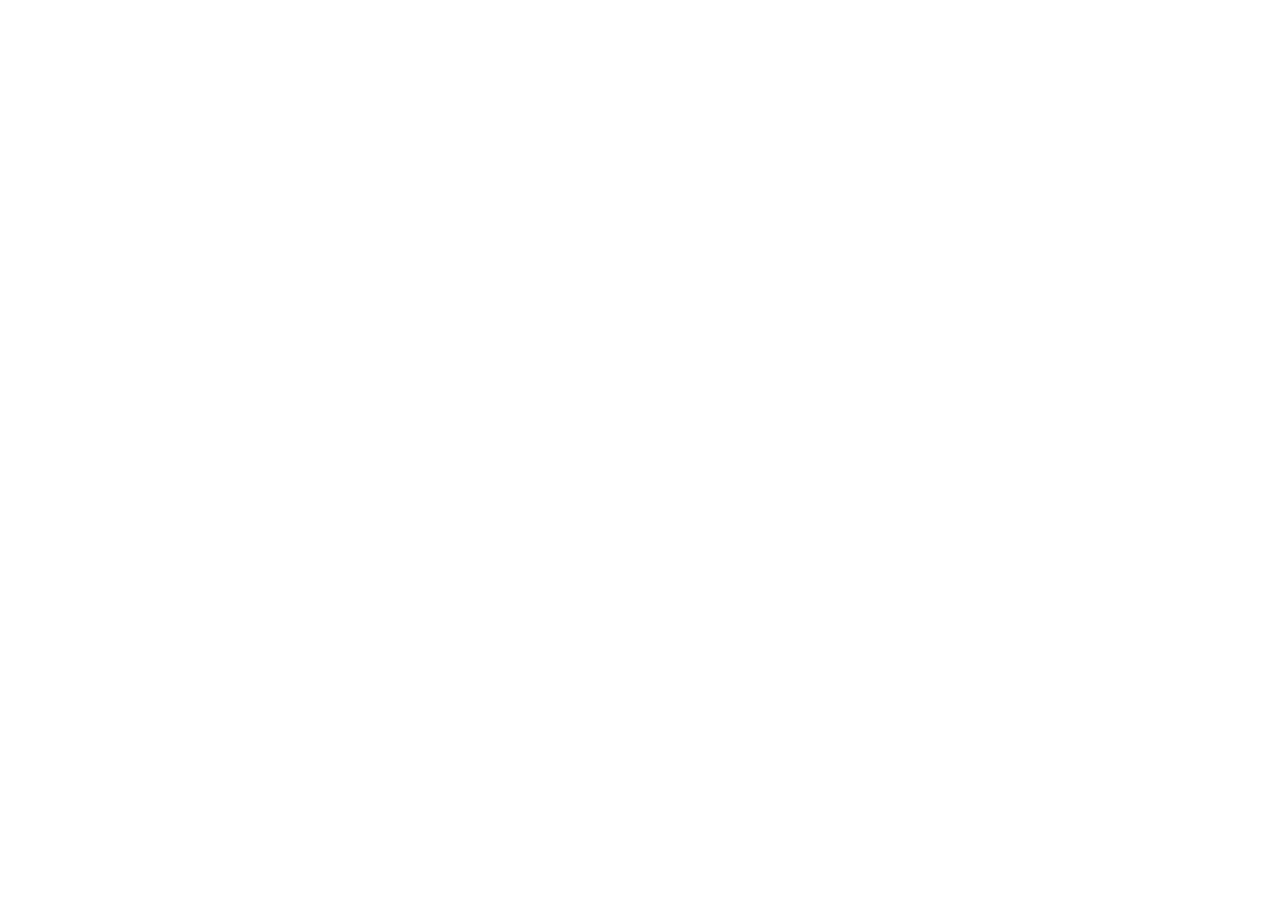
==== index.html @ 080266b5 "começando" ====
<!DOCTYPE html>
<html lang="en">
<head>
    <meta charset="UTF-8">
    <meta name="viewport" content="width=device-width, initial-scale=1.0">
    <title>Racing Angels</title>
</head>
<body>
    
</body>
</html>
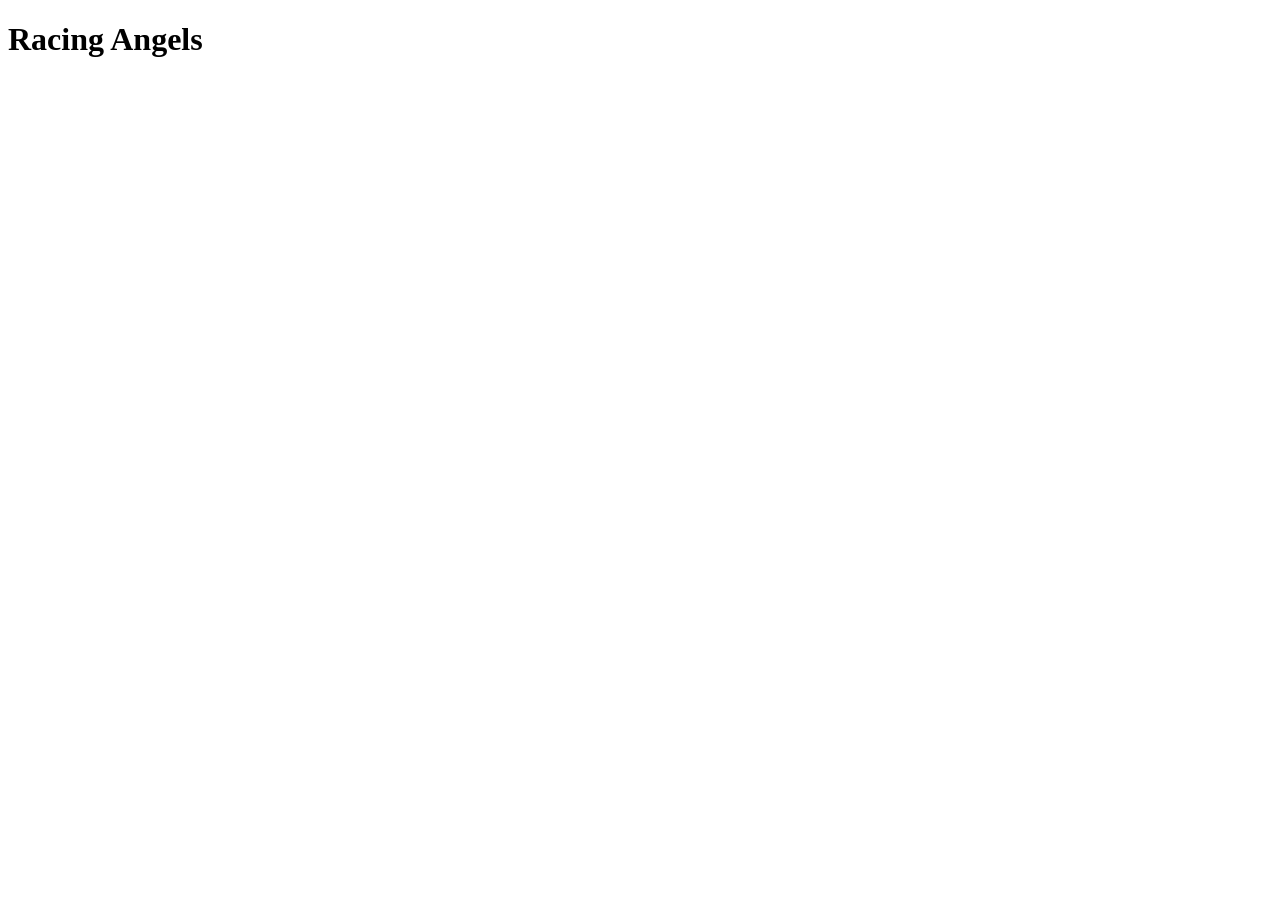
==== commit e0f07169: "continuando" ====
--- a/index.html
+++ b/index.html
@@ -3,9 +3,14 @@
 <head>
     <meta charset="UTF-8">
     <meta name="viewport" content="width=device-width, initial-scale=1.0">
-    <title>Racing Angels</title>
+    <title>Document</title>
+    <link rel="stylesheet"  href="login.css">
 </head>
 <body>
+    <div class="login-container"> 
+        <div class="login-card">
+            <h1>Racing Angels</h1>
+    </div>
     
 </body>
 </html>
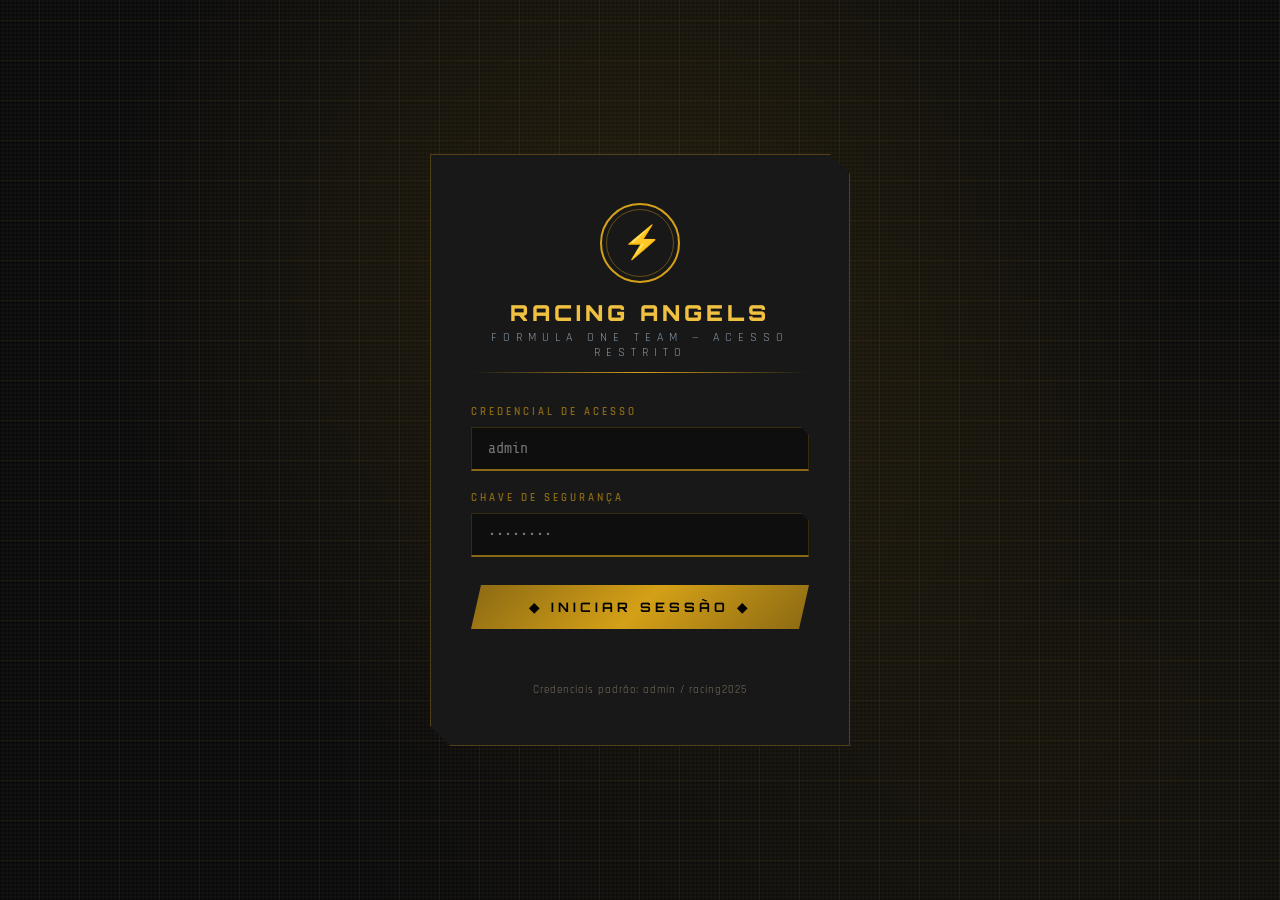
==== commit e849bd83: "finalizado" ====
--- a/index.html
+++ b/index.html
@@ -1,16 +1,265 @@
 <!DOCTYPE html>
-<html lang="en">
+<html lang="pt-BR">
 <head>
-    <meta charset="UTF-8">
-    <meta name="viewport" content="width=device-width, initial-scale=1.0">
-    <title>Document</title>
-    <link rel="stylesheet"  href="login.css">
+  <meta charset="UTF-8">
+  <meta name="viewport" content="width=device-width, initial-scale=1.0">
+  <title>Racing Angels — Formula One Team</title>
+  <link href="https://fonts.googleapis.com/css2?family=Rajdhani:wght@400;500;600;700&family=Orbitron:wght@400;700;900&family=Share+Tech+Mono&display=swap" rel="stylesheet">
+  <link rel="stylesheet" href="style.css">
 </head>
-<body>
-    <div class="login-container"> 
-        <div class="login-card">
-            <h1>Racing Angels</h1>
-    </div>
+<body class="carbon-bg">
+  
+  <div class="loader-bar" id="loader"></div>
+  
+  <div id="login-screen" class="screen active">
+    <div class="login-bg"></div>
+    <div class="login-lines"></div>
     
+    <div class="login-card">
+      <div class="login-emblem">
+        <div class="emblem-ring">
+          <div class="wing-icon">⚡</div>
+        </div>
+        <div class="login-title">Racing Angels</div>
+        <div class="login-subtitle">Formula One Team — Acesso Restrito</div>
+        <div class="logo-line"></div>
+      </div>
+  
+      <div class="form-group">
+        <label class="form-label">Credencial de Acesso</label>
+        <input type="text" id="username" class="form-input" placeholder="admin" autocomplete="off">
+      </div>
+  
+      <div class="form-group">
+        <label class="form-label">Chave de Segurança</label>
+        <input type="password" id="password" class="form-input" placeholder="••••••••">
+      </div>
+  
+      <button class="btn-login" onclick="doLogin()">◆ INICIAR SESSÃO ◆</button>
+      <div class="login-error" id="login-error"></div>
+      <div class="login-hint">Credenciais padrão: admin / racing2025</div>
+    </div>
+  </div>
+  
+  <div id="app" class="screen">
+    
+    <nav class="sidebar">
+      <div class="sidebar-logo">
+        <div class="logo-mark">RA</div>
+        <div class="logo-sub">Formula One</div>
+        <div class="logo-line"></div>
+      </div>
+  
+      <div class="nav-section">
+        <div class="nav-label">Principal</div>
+        <div class="nav-item active" onclick="navigate('dashboard', this)">
+          <span class="nav-icon">◈</span>
+          <span>Dashboard</span>
+        </div>
+        <div class="nav-item" onclick="navigate('drivers', this)">
+          <span class="nav-icon">◉</span>
+          <span>Corredores</span>
+          <span class="nav-badge">4</span>
+        </div>
+        <div class="nav-item" onclick="navigate('laps', this)">
+          <span class="nav-icon">⏱</span>
+          <span>Voltas</span>
+        </div>
+      </div>
+  
+      <div class="sidebar-footer">
+        <div class="user-badge">
+          <div class="user-avatar" id="user-avatar">AD</div>
+          <div>
+            <div class="user-name" id="user-name-display">Admin</div>
+            <div class="user-role">Engenharia</div>
+          </div>
+          <button class="btn-logout" onclick="doLogout()">SAIR</button>
+        </div>
+      </div>
+    </nav>
+  
+    <div class="main-content">
+      <div class="topbar">
+        <div class="topbar-title" id="page-title">Dashboard</div>
+        <div class="topbar-meta">
+          <span><span class="status-dot"></span>SISTEMA ATIVO</span>
+          <span id="clock">00:00:00</span>
+          <span>GP BRASIL 2025</span>
+        </div>
+      </div>
+  
+      <div id="page-dashboard" class="page active">
+        <div class="page-header">
+          <div>
+            <div class="page-title">Painel de Controle <span>Temporada 2025 — Visão Geral</span></div>
+            <div class="gold-line"></div>
+          </div>
+          <button class="btn-detail" onclick="refreshDash()">↻ ATUALIZAR</button>
+        </div>
+  
+        <div class="stats-grid">
+          <div class="stat-card">
+            <div class="stat-label">Posição no Campeonato</div>
+            <div class="stat-value" id="s-pos">3º</div>
+            <div class="stat-unit">Construtores</div>
+            <div class="stat-delta delta-up">↑ +1</div>
+          </div>
+          <div class="stat-card">
+            <div class="stat-label">Pontos Totais</div>
+            <div class="stat-value" id="s-pts">284</div>
+            <div class="stat-unit">Temporada 2025</div>
+            <div class="stat-delta delta-up">+18 última corrida</div>
+          </div>
+          <div class="stat-card">
+            <div class="stat-label">Melhor Volta</div>
+            <div class="stat-value" id="s-lap">1:18.4</div>
+            <div class="stat-unit">GP Silverstone</div>
+            <div class="stat-delta delta-up">▲ FASTEST LAP</div>
+          </div>
+          <div class="stat-card">
+            <div class="stat-label">Pódios</div>
+            <div class="stat-value" id="s-pod">7</div>
+            <div class="stat-unit">Esta temporada</div>
+            <div class="stat-delta delta-up">↑ +2 vs 2024</div>
+          </div>
+        </div>
+  
+        <div class="dash-grid">
+          <div class="panel">
+            <div class="panel-title">⏱ Tempo por Volta — Últimas 8 Corridas</div>
+            <div class="lap-chart" id="lap-chart">
+               </div>
+            <div class="lap-legend">
+              <span><span class="legend-dot" style="background:#D4A017"></span>Rafaela Santana</span>
+              <span><span class="legend-dot" style="background:#4488CC"></span>Renata Aparecida</span>
+            </div>
+          </div>
+  
+          <div class="panel">
+            <div class="panel-title">◈ Classificação de Pilotos</div>
+            <table class="standings-table">
+              <thead>
+                <tr>
+                  <th>Pos</th>
+                  <th>Piloto</th>
+                  <th>Equipe</th>
+                  <th style="text-align:right">Pts</th>
+                </tr>
+              </thead>
+              <tbody id="standings-body">
+                </tbody>
+            </table>
+          </div>
+        </div>
+      </div>
+  
+      <div id="page-drivers" class="page">
+        <div class="page-header">
+          <div>
+            <div class="page-title">Corredores <span>Elenco Completo — Temporada 2025</span></div>
+            <div class="gold-line"></div>
+          </div>
+          <button class="btn-detail" onclick="openAddDriver()">+ ADICIONAR CORREDOR</button>
+        </div>
+        <div class="drivers-grid" id="drivers-grid">
+          </div>
+      </div>
+  
+      <div id="page-laps" class="page">
+        <div class="page-header">
+          <div>
+            <div class="page-title">Voltas <span>Registro de Telemetria</span></div>
+            <div class="gold-line"></div>
+          </div>
+        </div>
+  
+        <div class="laps-controls">
+          <div class="control-group">
+            <div class="control-label">Corredor</div>
+            <select class="control-select" id="filter-driver">
+              <option value="">Todos os pilotos</option>
+            </select>
+          </div>
+          <div class="control-group" style="margin-left:auto">
+            <div class="control-label">&nbsp;</div>
+            <button class="btn-add-lap" onclick="openAddLap()">+ REGISTRAR VOLTA</button>
+          </div>
+        </div>
+  
+        <div class="laps-table-wrap">
+          <table class="laps-table">
+            <thead>
+              <tr>
+                <th>Piloto</th>
+                <th>Tempo</th>
+                <th>Composto</th>
+                <th>Status</th>
+              </tr>
+            </thead>
+            <tbody id="laps-body">
+              </tbody>
+          </table>
+        </div>
+      </div>
+    </div>
+  </div>
+  
+  <div class="modal-overlay" id="modal-driver">
+    <div class="modal-box">
+      <div class="modal-title">◉ Novo Corredor</div>
+      <div class="modal-grid">
+        <div class="form-group">
+          <label class="form-label">Nome Completo</label>
+          <input type="text" id="d-name" class="form-input" placeholder="ex: Rafaela Santana">
+        </div>
+        <div class="form-group">
+          <label class="form-label">Número</label>
+          <input type="number" id="d-num" class="form-input" placeholder="ex: 44">
+        </div>
+        <div class="form-group">
+          <label class="form-label">Nacionalidade</label>
+          <input type="text" id="d-nat" class="form-input" placeholder="ex: 🇧🇷 BRA">
+        </div>
+        <div class="form-group">
+          <label class="form-label">Função</label>
+          <select id="d-role" class="form-input control-select">
+            <option>Principal</option>
+            <option>Reserva</option>
+            <option>Academia</option>
+          </select>
+        </div>
+      </div>
+      <div class="modal-actions">
+        <button class="btn-cancel" onclick="closeModal('modal-driver')">CANCELAR</button>
+        <button class="btn-confirm" onclick="addDriver()">◆ CONFIRMAR</button>
+      </div>
+    </div>
+  </div>
+  
+  <div class="modal-overlay" id="modal-lap">
+    <div class="modal-box">
+      <div class="modal-title">⏱ Registrar Volta</div>
+      <div class="modal-grid">
+        <div class="form-group">
+          <label class="form-label">Corredor</label>
+          <select id="l-driver" class="form-input control-select">
+              </select>
+        </div>
+        <div class="form-group">
+          <label class="form-label">Tempo (mm:ss.ms)</label>
+          <input type="text" id="l-time" class="form-input" placeholder="1:20.500">
+        </div>
+      </div>
+      <div class="modal-actions">
+        <button class="btn-cancel" onclick="closeModal('modal-lap')">CANCELAR</button>
+        <button class="btn-confirm" onclick="addLap()">◆ SALVAR</button>
+      </div>
+    </div>
+  </div>
+
+  <div class="toast" id="toast">Operação realizada com sucesso!</div>
+
+  <script src="script.js"></script>
 </body>
 </html>
--- a/style.css
+++ b/style.css
@@ -0,0 +1,560 @@
+:root {
+    --gold: #D4A017;
+    --gold-light: #F0C040;
+    --gold-dark: #8B6914;
+    --carbon: #0A0A0A;
+    --carbon-mid: #141414;
+    --carbon-light: #1E1E1E;
+    --carbon-panel: #181818;
+    --silver: #8A9BAA;
+    --silver-light: #C8D8E0;
+    --text: #E8E0CC;
+    --text-dim: #7A7060;
+    --danger: #E03030;
+    --success: #30C060;
+    --accent: #FFD700;
+  }
+  
+  * { margin: 0; padding: 0; box-sizing: border-box; }
+  
+  body {
+    background: var(--carbon);
+    color: var(--text);
+    font-family: 'Rajdhani', sans-serif;
+    min-height: 100vh;
+    overflow-x: hidden;
+  }
+  
+  .carbon-bg {
+    background-image:
+      repeating-linear-gradient(0deg, transparent, transparent 2px, rgba(255,255,255,0.015) 2px, rgba(255,255,255,0.015) 4px),
+      repeating-linear-gradient(90deg, transparent, transparent 2px, rgba(255,255,255,0.015) 2px, rgba(255,255,255,0.015) 4px);
+    background-size: 4px 4px;
+  }
+  
+  /* ─── SCREEN SYSTEM ─── */
+  .screen { display: none; min-height: 100vh; }
+  .screen.active { display: flex; flex-direction: column; }
+  #app { display: none; flex-direction: row; min-height: 100vh; }
+  #app.active { display: flex; }
+  
+  /* ─── LOGIN ─── */
+  #login-screen {
+    align-items: center;
+    justify-content: center;
+    position: relative;
+    overflow: hidden;
+  }
+  
+  .login-bg {
+    position: absolute; inset: 0;
+    background: radial-gradient(ellipse at 50% 30%, rgba(212,160,23,0.12) 0%, transparent 60%),
+                radial-gradient(ellipse at 80% 80%, rgba(212,160,23,0.06) 0%, transparent 50%);
+  }
+  
+  .login-lines {
+    position: absolute; inset: 0;
+    background-image:
+      repeating-linear-gradient(0deg, transparent, transparent 39px, rgba(212,160,23,0.06) 39px, rgba(212,160,23,0.06) 40px),
+      repeating-linear-gradient(90deg, transparent, transparent 39px, rgba(212,160,23,0.06) 39px, rgba(212,160,23,0.06) 40px);
+  }
+  
+  .login-card {
+    position: relative;
+    width: 420px;
+    background: var(--carbon-panel);
+    border: 1px solid rgba(212,160,23,0.3);
+    padding: 48px 40px;
+    clip-path: polygon(0 0, calc(100% - 20px) 0, 100% 20px, 100% 100%, 20px 100%, 0 calc(100% - 20px));
+  }
+  
+  .login-emblem {
+    text-align: center;
+    margin-bottom: 32px;
+  }
+  
+  .emblem-ring {
+    width: 80px; height: 80px;
+    border: 2px solid var(--gold);
+    border-radius: 50%;
+    margin: 0 auto 16px;
+    display: flex; align-items: center; justify-content: center;
+    position: relative;
+  }
+  
+  .emblem-ring::before {
+    content: '';
+    position: absolute; inset: 4px;
+    border: 1px solid rgba(212,160,23,0.4);
+    border-radius: 50%;
+  }
+  
+  .wing-icon { font-size: 32px; color: var(--gold); letter-spacing: -4px; }
+  
+  .login-title {
+    font-family: 'Orbitron', sans-serif;
+    font-size: 22px;
+    font-weight: 900;
+    color: var(--gold-light);
+    letter-spacing: 4px;
+    text-transform: uppercase;
+  }
+  
+  .login-subtitle {
+    font-size: 12px;
+    letter-spacing: 6px;
+    color: var(--silver);
+    text-transform: uppercase;
+    margin-top: 4px;
+  }
+  
+  .form-group { margin-bottom: 20px; }
+  
+  .form-label {
+    display: block;
+    font-size: 11px;
+    letter-spacing: 3px;
+    color: var(--gold-dark);
+    text-transform: uppercase;
+    margin-bottom: 8px;
+    font-weight: 600;
+  }
+  
+  .form-input {
+    width: 100%;
+    background: rgba(0,0,0,0.4);
+    border: 1px solid rgba(212,160,23,0.2);
+    border-bottom: 2px solid var(--gold-dark);
+    color: var(--text);
+    font-family: 'Share Tech Mono', monospace;
+    font-size: 15px;
+    padding: 12px 16px;
+    outline: none;
+    transition: all 0.3s;
+    clip-path: polygon(0 0, calc(100% - 8px) 0, 100% 8px, 100% 100%, 0 100%);
+  }
+  
+  .form-input:focus {
+    border-color: var(--gold);
+    background: rgba(212,160,23,0.05);
+    box-shadow: 0 0 0 1px rgba(212,160,23,0.2);
+  }
+  
+  .btn-login {
+    width: 100%;
+    padding: 14px;
+    background: linear-gradient(135deg, var(--gold-dark) 0%, var(--gold) 50%, var(--gold-dark) 100%);
+    border: none;
+    color: #000;
+    font-family: 'Orbitron', sans-serif;
+    font-size: 13px;
+    font-weight: 700;
+    letter-spacing: 4px;
+    text-transform: uppercase;
+    cursor: pointer;
+    transition: all 0.3s;
+    clip-path: polygon(10px 0, 100% 0, calc(100% - 10px) 100%, 0 100%);
+    margin-top: 8px;
+  }
+  
+  .btn-login:hover {
+    background: linear-gradient(135deg, var(--gold) 0%, var(--gold-light) 50%, var(--gold) 100%);
+    transform: translateY(-1px);
+  }
+  
+  .login-error {
+    color: var(--danger);
+    font-size: 12px;
+    letter-spacing: 1px;
+    text-align: center;
+    margin-top: 12px;
+    min-height: 18px;
+    font-family: 'Share Tech Mono', monospace;
+  }
+  
+  .login-hint {
+    text-align: center;
+    font-size: 11px;
+    color: var(--text-dim);
+    margin-top: 24px;
+    letter-spacing: 1px;
+  }
+  
+  /* ─── SIDEBAR ─── */
+  .sidebar {
+    width: 220px;
+    min-height: 100vh;
+    background: var(--carbon-panel);
+    border-right: 1px solid rgba(212,160,23,0.15);
+    display: flex;
+    flex-direction: column;
+    flex-shrink: 0;
+    position: sticky;
+    top: 0;
+    height: 100vh;
+  }
+  
+  .sidebar-logo {
+    padding: 24px 20px;
+    border-bottom: 1px solid rgba(212,160,23,0.12);
+    text-align: center;
+  }
+  
+  .logo-mark {
+    font-family: 'Orbitron', sans-serif;
+    font-size: 28px;
+    font-weight: 900;
+    color: var(--gold);
+    letter-spacing: 2px;
+    line-height: 1;
+  }
+  
+  .logo-sub {
+    font-size: 9px;
+    letter-spacing: 4px;
+    color: var(--silver);
+    text-transform: uppercase;
+    margin-top: 4px;
+    display: block;
+  }
+  
+  .logo-line {
+    height: 1px;
+    background: linear-gradient(to right, transparent, var(--gold), transparent);
+    margin: 12px 0;
+  }
+  
+  .nav-section { padding: 12px 0; flex: 1; }
+  
+  .nav-label {
+    font-size: 9px;
+    letter-spacing: 4px;
+    color: var(--text-dim);
+    text-transform: uppercase;
+    padding: 8px 20px 4px;
+    font-weight: 600;
+  }
+  
+  .nav-item {
+    display: flex;
+    align-items: center;
+    gap: 12px;
+    padding: 12px 20px;
+    cursor: pointer;
+    transition: all 0.2s;
+    border-left: 2px solid transparent;
+    color: var(--silver);
+    font-size: 14px;
+    font-weight: 500;
+    letter-spacing: 1px;
+    text-transform: uppercase;
+    position: relative;
+  }
+  
+  .nav-item:hover {
+    background: rgba(212,160,23,0.05);
+    color: var(--text);
+    border-left-color: rgba(212,160,23,0.4);
+  }
+  
+  .nav-item.active {
+    background: rgba(212,160,23,0.08);
+    color: var(--gold-light);
+    border-left-color: var(--gold);
+  }
+  
+  .nav-item.active .nav-icon { color: var(--gold); }
+  .nav-icon { font-size: 16px; width: 20px; text-align: center; color: var(--text-dim); }
+  
+  .nav-badge {
+    margin-left: auto;
+    background: var(--gold-dark);
+    color: #000;
+    font-size: 9px;
+    font-weight: 700;
+    padding: 2px 6px;
+    border-radius: 8px;
+    letter-spacing: 1px;
+  }
+  
+  .sidebar-footer {
+    padding: 16px 20px;
+    border-top: 1px solid rgba(212,160,23,0.12);
+  }
+  
+  .user-badge { display: flex; align-items: center; gap: 10px; }
+  
+  .user-avatar {
+    width: 32px; height: 32px;
+    background: var(--gold-dark);
+    border-radius: 50%;
+    display: flex; align-items: center; justify-content: center;
+    font-family: 'Orbitron', sans-serif;
+    font-size: 12px;
+    font-weight: 700;
+    color: #000;
+  }
+  
+  .user-name { font-size: 13px; font-weight: 600; color: var(--text); }
+  .user-role { font-size: 10px; color: var(--text-dim); letter-spacing: 1px; text-transform: uppercase; }
+  
+  .btn-logout {
+    margin-left: auto;
+    background: none;
+    border: 1px solid rgba(212,160,23,0.2);
+    color: var(--text-dim);
+    font-size: 11px;
+    padding: 4px 8px;
+    cursor: pointer;
+    font-family: 'Rajdhani', sans-serif;
+    letter-spacing: 1px;
+    transition: all 0.2s;
+    text-transform: uppercase;
+  }
+  .btn-logout:hover { color: var(--danger); border-color: var(--danger); }
+  
+  /* ─── MAIN CONTENT ─── */
+  .main-content {
+    flex: 1;
+    display: flex;
+    flex-direction: column;
+    overflow: hidden;
+  }
+  
+  .topbar {
+    background: var(--carbon-panel);
+    border-bottom: 1px solid rgba(212,160,23,0.12);
+    padding: 0 32px;
+    height: 56px;
+    display: flex;
+    align-items: center;
+    justify-content: space-between;
+    flex-shrink: 0;
+  }
+  
+  .topbar-title {
+    font-family: 'Orbitron', sans-serif;
+    font-size: 14px;
+    font-weight: 700;
+    letter-spacing: 4px;
+    color: var(--gold);
+    text-transform: uppercase;
+  }
+  
+  .topbar-meta {
+    display: flex; align-items: center; gap: 20px;
+    font-size: 11px;
+    color: var(--text-dim);
+    font-family: 'Share Tech Mono', monospace;
+  }
+  
+  .status-dot {
+    display: inline-block;
+    width: 6px; height: 6px;
+    border-radius: 50%;
+    background: var(--success);
+    margin-right: 6px;
+    animation: pulse 2s infinite;
+  }
+  
+  @keyframes pulse {
+    0%, 100% { opacity: 1; }
+    50% { opacity: 0.3; }
+  }
+  
+  .page { flex: 1; overflow-y: auto; padding: 32px; display: none; }
+  .page.active { display: block; }
+  
+  /* ─── PAGE HEADER ─── */
+  .page-header {
+    margin-bottom: 28px;
+    display: flex;
+    align-items: flex-end;
+    justify-content: space-between;
+  }
+  
+  .page-title {
+    font-family: 'Orbitron', sans-serif;
+    font-size: 20px;
+    font-weight: 700;
+    color: var(--gold-light);
+    letter-spacing: 3px;
+    text-transform: uppercase;
+  }
+  
+  .page-title span {
+    display: block;
+    font-size: 11px;
+    letter-spacing: 4px;
+    color: var(--text-dim);
+    font-weight: 400;
+    margin-top: 4px;
+    font-family: 'Rajdhani', sans-serif;
+  }
+  
+  .gold-line {
+    height: 2px;
+    background: linear-gradient(to right, var(--gold), transparent);
+    margin-top: 10px;
+  }
+  
+  /* ─── DASHBOARD ─── */
+  .stats-grid { display: grid; grid-template-columns: repeat(4, 1fr); gap: 16px; margin-bottom: 28px; }
+  
+  .stat-card {
+    background: var(--carbon-light);
+    border: 1px solid rgba(212,160,23,0.15);
+    border-top: 2px solid var(--gold-dark);
+    padding: 20px 18px;
+    position: relative;
+    overflow: hidden;
+  }
+  
+  .stat-card::after {
+    content: ''; position: absolute; bottom: 0; right: 0; width: 40px; height: 40px;
+    border-top: 1px solid rgba(212,160,23,0.1); border-left: 1px solid rgba(212,160,23,0.1);
+  }
+  
+  .stat-label { font-size: 10px; letter-spacing: 3px; color: var(--text-dim); text-transform: uppercase; margin-bottom: 8px; font-weight: 600; }
+  .stat-value { font-family: 'Orbitron', sans-serif; font-size: 28px; font-weight: 700; color: var(--gold-light); line-height: 1; }
+  .stat-unit { font-size: 11px; color: var(--text-dim); font-family: 'Rajdhani', sans-serif; margin-top: 4px; }
+  .stat-delta { position: absolute; top: 18px; right: 18px; font-size: 12px; font-weight: 600; }
+  
+  .delta-up { color: var(--success); }
+  .delta-down { color: var(--danger); }
+  
+  .dash-grid { display: grid; grid-template-columns: 1fr 1fr; gap: 20px; }
+  
+  .panel {
+    background: var(--carbon-light);
+    border: 1px solid rgba(212,160,23,0.12);
+    padding: 20px;
+  }
+  
+  .panel-title {
+    font-family: 'Orbitron', sans-serif;
+    font-size: 11px;
+    font-weight: 700;
+    letter-spacing: 3px;
+    color: var(--gold);
+    text-transform: uppercase;
+    margin-bottom: 16px;
+    padding-bottom: 10px;
+    border-bottom: 1px solid rgba(212,160,23,0.12);
+  }
+  
+  /* ─── LAP CHART ─── */
+  .lap-chart { height: 140px; display: flex; align-items: flex-end; gap: 6px; padding-top: 10px; }
+  .bar-group { flex: 1; display: flex; flex-direction: column; align-items: center; gap: 2px; }
+  .bar { width: 100%; transition: all 0.5s; position: relative; }
+  .bar-label { font-size: 9px; color: var(--text-dim); font-family: 'Share Tech Mono', monospace; margin-top: 4px; }
+  .lap-legend { display: flex; gap: 16px; margin-top: 12px; font-size: 11px; color: var(--text-dim); }
+  .legend-dot { display: inline-block; width: 8px; height: 8px; border-radius: 50%; margin-right: 5px; }
+  
+  /* ─── STANDINGS TABLE ─── */
+  .standings-table { width: 100%; border-collapse: collapse; }
+  .standings-table thead tr { border-bottom: 1px solid rgba(212,160,23,0.2); }
+  .standings-table th { text-align: left; font-size: 9px; letter-spacing: 3px; color: var(--text-dim); padding: 8px 12px; font-weight: 600; text-transform: uppercase; }
+  .standings-table td { padding: 10px 12px; font-size: 13px; border-bottom: 1px solid rgba(255,255,255,0.04); font-weight: 500; }
+  .standings-table tr:hover td { background: rgba(212,160,23,0.04); }
+  
+  /* ─── DRIVERS PAGE ─── */
+  .drivers-grid { display: grid; grid-template-columns: repeat(auto-fill, minmax(280px, 1fr)); gap: 20px; }
+  
+  .driver-card {
+    background: var(--carbon-light);
+    border: 1px solid rgba(212,160,23,0.15);
+    position: relative;
+    overflow: hidden;
+    transition: all 0.3s;
+    cursor: pointer;
+  }
+  .driver-card:hover { border-color: rgba(212,160,23,0.5); transform: translateY(-2px); }
+  .driver-card::before {
+    content: ''; position: absolute; top: 0; left: 0; right: 0; height: 2px;
+    background: linear-gradient(to right, var(--gold-dark), var(--gold), var(--gold-dark));
+  }
+  
+  .driver-header { display: flex; align-items: center; gap: 16px; padding: 20px 20px 16px; border-bottom: 1px solid rgba(212,160,23,0.08); }
+  .driver-number { font-family: 'Orbitron', sans-serif; font-size: 36px; font-weight: 900; color: rgba(212,160,23,0.2); line-height: 1; min-width: 52px; }
+  .driver-info { flex: 1; }
+  .driver-name { font-family: 'Orbitron', sans-serif; font-size: 14px; font-weight: 700; color: var(--text); letter-spacing: 1px; text-transform: uppercase; }
+  .driver-team { font-size: 11px; color: var(--gold-dark); letter-spacing: 2px; text-transform: uppercase; margin-top: 2px; }
+  .driver-flag { font-size: 20px; }
+  .driver-stats { display: grid; grid-template-columns: repeat(3, 1fr); gap: 1px; background: rgba(212,160,23,0.08); }
+  .dstat { background: var(--carbon-light); padding: 12px; text-align: center; }
+  .dstat-val { font-family: 'Orbitron', sans-serif; font-size: 16px; font-weight: 700; color: var(--gold-light); }
+  .dstat-key { font-size: 9px; letter-spacing: 2px; color: var(--text-dim); text-transform: uppercase; margin-top: 2px; }
+  .driver-footer { padding: 10px 20px; display: flex; align-items: center; justify-content: space-between; }
+  .status-pill { font-size: 10px; letter-spacing: 2px; padding: 3px 10px; text-transform: uppercase; font-weight: 600; }
+  .status-active { color: var(--success); border: 1px solid var(--success); }
+  .status-reserve { color: var(--gold); border: 1px solid var(--gold-dark); }
+  .btn-detail { font-size: 10px; letter-spacing: 2px; color: var(--text-dim); background: none; border: 1px solid rgba(212,160,23,0.2); padding: 4px 12px; cursor: pointer; font-family: 'Rajdhani', sans-serif; text-transform: uppercase; transition: all 0.2s; }
+  .btn-detail:hover { color: var(--gold); border-color: var(--gold); }
+  
+  /* ─── LAPS PAGE ─── */
+  .laps-controls { display: flex; gap: 12px; margin-bottom: 24px; flex-wrap: wrap; }
+  .control-group { display: flex; flex-direction: column; gap: 6px; }
+  .control-label { font-size: 9px; letter-spacing: 3px; color: var(--text-dim); text-transform: uppercase; font-weight: 600; }
+  .control-select, .control-input {
+    background: var(--carbon-light); border: 1px solid rgba(212,160,23,0.2); color: var(--text);
+    font-family: 'Share Tech Mono', monospace; font-size: 13px; padding: 8px 12px; outline: none; cursor: pointer; min-width: 160px; transition: all 0.2s; appearance: none;
+  }
+  .control-select:focus, .control-input:focus { border-color: var(--gold); }
+  .btn-add-lap {
+    align-self: flex-end; padding: 9px 20px; background: var(--gold-dark); border: none; color: #000;
+    font-family: 'Orbitron', sans-serif; font-size: 11px; font-weight: 700; letter-spacing: 2px; text-transform: uppercase;
+    cursor: pointer; transition: all 0.2s; clip-path: polygon(8px 0, 100% 0, calc(100% - 8px) 100%, 0 100%);
+  }
+  .btn-add-lap:hover { background: var(--gold); }
+  .laps-table-wrap { background: var(--carbon-light); border: 1px solid rgba(212,160,23,0.12); overflow: hidden; }
+  .laps-table { width: 100%; border-collapse: collapse; }
+  .laps-table thead { background: var(--carbon-panel); border-bottom: 2px solid rgba(212,160,23,0.2); }
+  .laps-table th { text-align: left; font-size: 9px; letter-spacing: 3px; color: var(--text-dim); padding: 12px 16px; font-weight: 600; text-transform: uppercase; }
+  .laps-table td { padding: 11px 16px; font-size: 13px; font-family: 'Share Tech Mono', monospace; border-bottom: 1px solid rgba(255,255,255,0.04); transition: all 0.2s; }
+  .laps-table tr:hover td { background: rgba(212,160,23,0.04); }
+  
+  /* ─── RESPONSIVE ─── */
+  @media (max-width: 768px) {
+    .sidebar { width: 60px; }
+    .nav-item span, .nav-badge, .logo-sub, .sidebar-footer .user-name, .sidebar-footer .user-role { display: none; }
+    .nav-icon { font-size: 18px; width: 100%; }
+    .nav-item { justify-content: center; padding: 14px 0; }
+    .stats-grid { grid-template-columns: 1fr 1fr; }
+    .dash-grid { grid-template-columns: 1fr; }
+  }
+  
+  /* ─── LOADING & MODAL ─── */
+  .loader-bar { height: 2px; background: var(--gold); width: 0%; transition: width 0.5s; position: fixed; top: 0; left: 0; z-index: 999; }
+  
+  .modal-overlay { display: none; position: fixed; inset: 0; background: rgba(0,0,0,0.85); z-index: 100; align-items: center; justify-content: center; }
+  .modal-overlay.open { display: flex; }
+  .modal-box {
+    background: var(--carbon-panel); border: 1px solid rgba(212,160,23,0.3); padding: 32px; width: 500px; max-width: 95vw;
+    clip-path: polygon(0 0, calc(100% - 16px) 0, 100% 16px, 100% 100%, 16px 100%, 0 calc(100% - 16px));
+  }
+  .modal-title {
+    font-family: 'Orbitron', sans-serif; font-size: 14px; font-weight: 700; color: var(--gold); letter-spacing: 3px;
+    text-transform: uppercase; margin-bottom: 24px; padding-bottom: 12px; border-bottom: 1px solid rgba(212,160,23,0.2);
+  }
+  .modal-grid { display: grid; grid-template-columns: 1fr 1fr; gap: 16px; margin-bottom: 24px; }
+  .modal-actions { display: flex; gap: 12px; justify-content: flex-end; }
+  .btn-cancel {
+    padding: 10px 20px; background: none; border: 1px solid rgba(212,160,23,0.2); color: var(--text-dim);
+    font-family: 'Rajdhani', sans-serif; font-size: 12px; letter-spacing: 2px; text-transform: uppercase; cursor: pointer; transition: all 0.2s;
+  }
+  .btn-cancel:hover { border-color: var(--danger); color: var(--danger); }
+  .btn-confirm {
+    padding: 10px 24px; background: var(--gold-dark); border: none; color: #000;
+    font-family: 'Orbitron', sans-serif; font-size: 11px; font-weight: 700; letter-spacing: 2px; text-transform: uppercase;
+    cursor: pointer; transition: all 0.2s; clip-path: polygon(6px 0, 100% 0, calc(100% - 6px) 100%, 0 100%);
+  }
+  .btn-confirm:hover { background: var(--gold); }
+  
+  .toast {
+    position: fixed; bottom: 28px; right: 28px; background: var(--carbon-panel);
+    border: 1px solid var(--gold-dark); border-left: 3px solid var(--gold); padding: 12px 20px;
+    font-size: 13px; letter-spacing: 1px; display: none; z-index: 200; font-family: 'Share Tech Mono', monospace;
+  }
+  .toast.show { display: block; animation: fadeup 0.3s; }
+  @keyframes fadeup { from { transform: translateY(10px); opacity: 0; } }
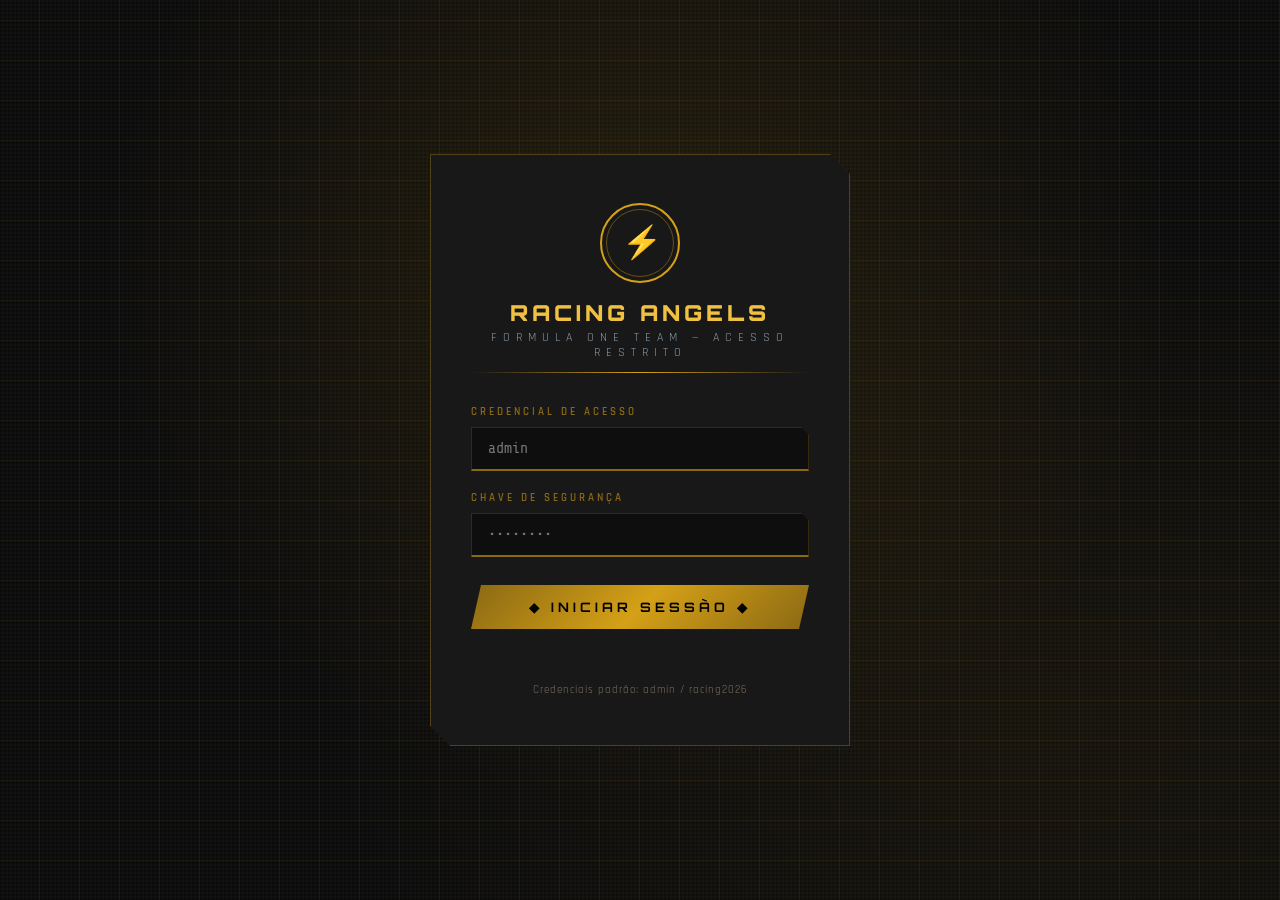
==== commit f591a6a4: "continuando" ====
--- a/index.html
+++ b/index.html
@@ -37,7 +37,7 @@
   
       <button class="btn-login" onclick="doLogin()">◆ INICIAR SESSÃO ◆</button>
       <div class="login-error" id="login-error"></div>
-      <div class="login-hint">Credenciais padrão: admin / racing2025</div>
+      <div class="login-hint">Credenciais padrão: admin / racing2026</div>
     </div>
   </div>
   
@@ -85,14 +85,14 @@
         <div class="topbar-meta">
           <span><span class="status-dot"></span>SISTEMA ATIVO</span>
           <span id="clock">00:00:00</span>
-          <span>GP BRASIL 2025</span>
+          <span>GP BRASIL 2026</span>
         </div>
       </div>
   
       <div id="page-dashboard" class="page active">
         <div class="page-header">
           <div>
-            <div class="page-title">Painel de Controle <span>Temporada 2025 — Visão Geral</span></div>
+            <div class="page-title">Painel de Controle <span>Temporada 2026 — Visão Geral</span></div>
             <div class="gold-line"></div>
           </div>
           <button class="btn-detail" onclick="refreshDash()">↻ ATUALIZAR</button>
@@ -108,7 +108,7 @@
           <div class="stat-card">
             <div class="stat-label">Pontos Totais</div>
             <div class="stat-value" id="s-pts">284</div>
-            <div class="stat-unit">Temporada 2025</div>
+            <div class="stat-unit">Temporada 2026</div>
             <div class="stat-delta delta-up">+18 última corrida</div>
           </div>
           <div class="stat-card">
@@ -121,7 +121,7 @@
             <div class="stat-label">Pódios</div>
             <div class="stat-value" id="s-pod">7</div>
             <div class="stat-unit">Esta temporada</div>
-            <div class="stat-delta delta-up">↑ +2 vs 2024</div>
+            <div class="stat-delta delta-up">↑ +2 vs 2026</div>
           </div>
         </div>
   
@@ -157,7 +157,7 @@
       <div id="page-drivers" class="page">
         <div class="page-header">
           <div>
-            <div class="page-title">Corredores <span>Elenco Completo — Temporada 2025</span></div>
+            <div class="page-title">Corredores <span>Elenco Completo — Temporada 2026</span></div>
             <div class="gold-line"></div>
           </div>
           <button class="btn-detail" onclick="openAddDriver()">+ ADICIONAR CORREDOR</button>
--- a/style.css
+++ b/style.css
@@ -32,13 +32,13 @@
     background-size: 4px 4px;
   }
   
-  /* ─── SCREEN SYSTEM ─── */
+ 
   .screen { display: none; min-height: 100vh; }
   .screen.active { display: flex; flex-direction: column; }
   #app { display: none; flex-direction: row; min-height: 100vh; }
   #app.active { display: flex; }
   
-  /* ─── LOGIN ─── */
+  
   #login-screen {
     align-items: center;
     justify-content: center;
@@ -180,7 +180,7 @@
     letter-spacing: 1px;
   }
   
-  /* ─── SIDEBAR ─── */
+  
   .sidebar {
     width: 220px;
     min-height: 100vh;
@@ -313,7 +313,7 @@
   }
   .btn-logout:hover { color: var(--danger); border-color: var(--danger); }
   
-  /* ─── MAIN CONTENT ─── */
+ 
   .main-content {
     flex: 1;
     display: flex;
@@ -365,7 +365,7 @@
   .page { flex: 1; overflow-y: auto; padding: 32px; display: none; }
   .page.active { display: block; }
   
-  /* ─── PAGE HEADER ─── */
+  
   .page-header {
     margin-bottom: 28px;
     display: flex;
@@ -398,7 +398,7 @@
     margin-top: 10px;
   }
   
-  /* ─── DASHBOARD ─── */
+ 
   .stats-grid { display: grid; grid-template-columns: repeat(4, 1fr); gap: 16px; margin-bottom: 28px; }
   
   .stat-card {
@@ -443,7 +443,7 @@
     border-bottom: 1px solid rgba(212,160,23,0.12);
   }
   
-  /* ─── LAP CHART ─── */
+  
   .lap-chart { height: 140px; display: flex; align-items: flex-end; gap: 6px; padding-top: 10px; }
   .bar-group { flex: 1; display: flex; flex-direction: column; align-items: center; gap: 2px; }
   .bar { width: 100%; transition: all 0.5s; position: relative; }
@@ -451,14 +451,14 @@
   .lap-legend { display: flex; gap: 16px; margin-top: 12px; font-size: 11px; color: var(--text-dim); }
   .legend-dot { display: inline-block; width: 8px; height: 8px; border-radius: 50%; margin-right: 5px; }
   
-  /* ─── STANDINGS TABLE ─── */
+  
   .standings-table { width: 100%; border-collapse: collapse; }
   .standings-table thead tr { border-bottom: 1px solid rgba(212,160,23,0.2); }
   .standings-table th { text-align: left; font-size: 9px; letter-spacing: 3px; color: var(--text-dim); padding: 8px 12px; font-weight: 600; text-transform: uppercase; }
   .standings-table td { padding: 10px 12px; font-size: 13px; border-bottom: 1px solid rgba(255,255,255,0.04); font-weight: 500; }
   .standings-table tr:hover td { background: rgba(212,160,23,0.04); }
   
-  /* ─── DRIVERS PAGE ─── */
+ 
   .drivers-grid { display: grid; grid-template-columns: repeat(auto-fill, minmax(280px, 1fr)); gap: 20px; }
   
   .driver-card {
@@ -492,7 +492,7 @@
   .btn-detail { font-size: 10px; letter-spacing: 2px; color: var(--text-dim); background: none; border: 1px solid rgba(212,160,23,0.2); padding: 4px 12px; cursor: pointer; font-family: 'Rajdhani', sans-serif; text-transform: uppercase; transition: all 0.2s; }
   .btn-detail:hover { color: var(--gold); border-color: var(--gold); }
   
-  /* ─── LAPS PAGE ─── */
+ 
   .laps-controls { display: flex; gap: 12px; margin-bottom: 24px; flex-wrap: wrap; }
   .control-group { display: flex; flex-direction: column; gap: 6px; }
   .control-label { font-size: 9px; letter-spacing: 3px; color: var(--text-dim); text-transform: uppercase; font-weight: 600; }
@@ -514,7 +514,7 @@
   .laps-table td { padding: 11px 16px; font-size: 13px; font-family: 'Share Tech Mono', monospace; border-bottom: 1px solid rgba(255,255,255,0.04); transition: all 0.2s; }
   .laps-table tr:hover td { background: rgba(212,160,23,0.04); }
   
-  /* ─── RESPONSIVE ─── */
+  
   @media (max-width: 768px) {
     .sidebar { width: 60px; }
     .nav-item span, .nav-badge, .logo-sub, .sidebar-footer .user-name, .sidebar-footer .user-role { display: none; }
@@ -524,7 +524,7 @@
     .dash-grid { grid-template-columns: 1fr; }
   }
   
-  /* ─── LOADING & MODAL ─── */
+  
   .loader-bar { height: 2px; background: var(--gold); width: 0%; transition: width 0.5s; position: fixed; top: 0; left: 0; z-index: 999; }
   
   .modal-overlay { display: none; position: fixed; inset: 0; background: rgba(0,0,0,0.85); z-index: 100; align-items: center; justify-content: center; }
